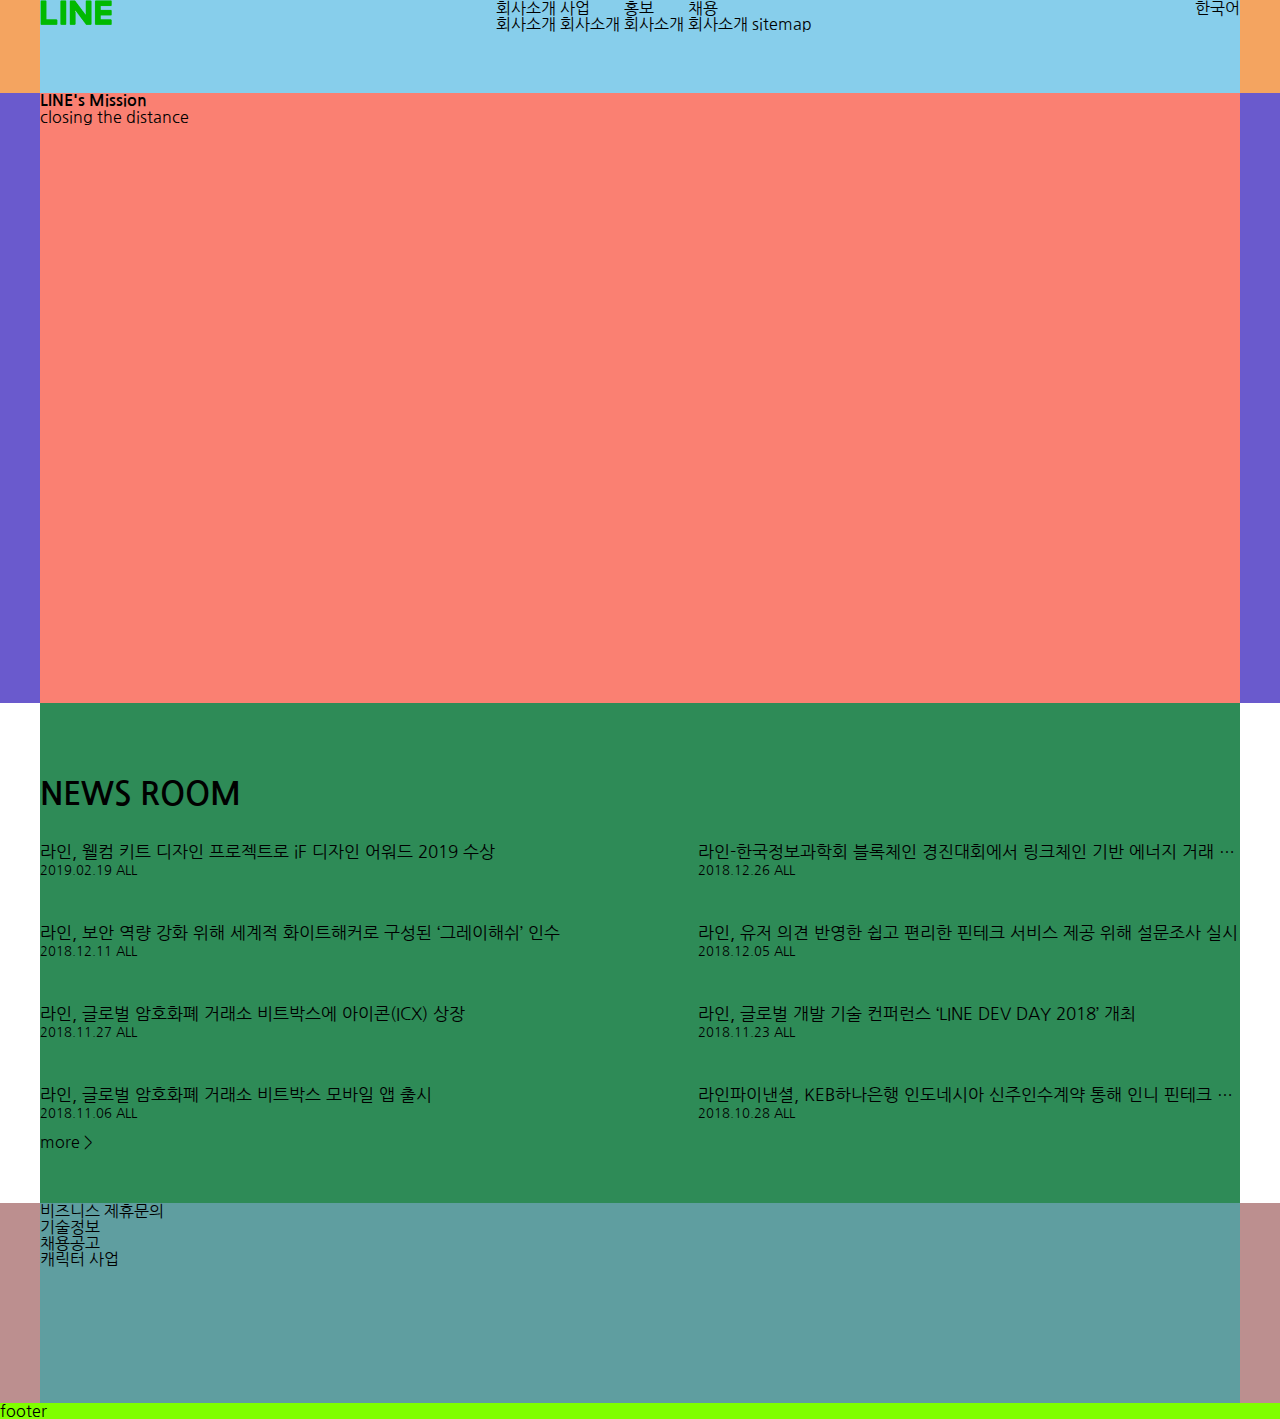
==== index.html @ 339bcdb7 "feat: new line" ====
<!DOCTYPE html>
<html lang="en">

<head>
    <meta charset="UTF-8" />
    <link rel="stylesheet" href="/day2/css/index.css">
    <link href="https://fonts.googleapis.com/css?family=Nanum+Gothic" rel="stylesheet">
    <title>LINE Plus Corporation</title>
</head>

<body>
    <div class="container">
        <!-- header -->
        <header class="header_bg">
            <div class="header_center">
                <!-- logo -->
                <h1 class="logo">
                    <a href="https://linepluscorp.com/"><img src="/day2/images/LINE.png" alt="Line's logo"
                            class="logo"></a>
                </h1>
                <!-- lang -->
                <ul class="lang">
                    <li>한국어</li>
                </ul>
                <!-- navigation -->
                <nav class="navigation">
                    <h2 class="readable_hidden">메인메뉴</h2>
                    <ul class="menu">
                        <li class="menu_item">
                            <a href="" class="menu_item_text">회사소개</a>
                            <ul>
                                <li>
                                    <a href="">회사소개</a>
                                </li>
                            </ul>
                        </li>
                        <li class="menu_item">
                            <a href="" class="menu_item_text">사업</a>
                            <ul>
                                <li>
                                    <a href="">회사소개</a>
                                </li>
                            </ul>
                        </li>
                        <li class="menu_item">
                            <a href="" class="menu_item_text">홍보</a>
                            <ul>
                                <li>
                                    <a href="">회사소개</a>
                                </li>
                            </ul>
                        </li>
                        <li class="menu_item">
                            <a href="" class="menu_item_text">채용</a>
                            <ul>
                                <li>
                                    <a href="">회사소개</a>
                                </li>
                            </ul>
                        </li>
                        <!-- navigation list end -->
                        <li class="menu_item">
                            <a href="" class="sitemap">sitemap</a>
                        </li>
                    </ul>
                </nav>
            </div>
        </header>
        <!-- header end -->

        <!-- slogan -->
        <div class="slogan_bg">
            <div class="slogan">
                <h2><a href="#">LINE's Mission</a></h2>
                <p>closing the distance</p>
            </div>
        </div>
        <!-- slogan-end -->

        <!-- section -->
        <section class="main_section">
            <h2 class="main_section_title">NEWS ROOM</h2>
            <ul class="main_section_text">
                <li>
                    <a href="#">
                        <p class="main_section_text_title">
                            라인, 웰컴 키트 디자인 프로젝트로 iF
                            디자인 어워드 2019 수상
                        </p>
                        <time>2019.02.19</time>
                        <span>ALL</span>
                    </a>
                </li>
                <li>
                    <a href="#">
                        <p class="main_section_text_title">
                            라인-한국정보과학회 블록체인
                            경진대회에서 링크체인 기반 에너지 거래
                            플랫폼 선보인 EVlock팀 우승
                        </p>
                        <time>2018.12.26</time>
                        <span>ALL</span>
                    </a>
                </li>
                <li>
                    <a href="#">
                        <p class="main_section_text_title">
                            라인, 보안 역량 강화 위해 세계적
                            화이트해커로 구성된 ‘그레이해쉬’ 인수
                        </p>
                        <time>2018.12.11</time>
                        <span>ALL</span>
                    </a>
                </li>
                <li>
                    <a href="#">
                        <p class="main_section_text_title">
                            라인, 유저 의견 반영한 쉽고 편리한
                            핀테크 서비스 제공 위해 설문조사 실시
                        </p>
                        <time>2018.12.05</time>
                        <span>ALL</span>
                    </a>
                </li>
                <li>
                    <a href="#">
                        <p class="main_section_text_title">
                            라인, 글로벌 암호화폐 거래소 비트박스에
                            아이콘(ICX) 상장
                        </p>
                        <time>2018.11.27</time>
                        <span>ALL</span>
                    </a>
                </li>
                <li>
                    <a href="#">
                        <p class="main_section_text_title">
                            라인, 글로벌 개발 기술 컨퍼런스 ‘LINE
                            DEV DAY 2018’ 개최
                        </p>
                        <time>2018.11.23</time>
                        <span>ALL</span>
                    </a>
                </li>
                <li>
                    <a href="#">
                        <p class="main_section_text_title">
                            라인, 글로벌 암호화폐 거래소 비트박스
                            모바일 앱 출시
                        </p>
                        <time>2018.11.06</time>
                        <span>ALL</span>
                    </a>
                </li>
                <li>
                    <a href="#">
                        <p class="main_section_text_title">
                            라인파이낸셜, KEB하나은행 인도네시아
                            신주인수계약 통해 인니 핀테크 사업
                            본격화
                        </p>
                        <time>2018.10.28</time>
                        <span>ALL</span>
                    </a>
                </li>
            </ul>
            <a href="" class="main_section_btn">more ></a>
        </section>
        <!-- section end -->

        <!-- sub section -->
        <section class="sub_section_bg">
            <ul class="sub_section">
                <li>
                    <ul class="sub_section-1">
                        <li class="sub_section-1-title">비즈니스 제휴문의</li>
                    </ul>
                </li>
                <li>
                    <ul class="sub_section-1">
                        <li class="sub_section-1-title">기술정보</li>
                    </ul>
                </li>
                <li>
                    <ul class="sub_section-1">
                        <li class="sub_section-1-title">채용공고</li>
                    </ul>
                </li>
                <li>
                    <ul class="sub_section-1">
                        <li class="sub_section-1-title">캐릭터 사업</li>
                    </ul>
                </li>
            </ul>
        </section>
        <!-- sub section end -->
    </div>

</body>
<footer class="footer_bg">
    footer
</footer>

</html>
---- day2/css/index.css ----
/* css 초기화 */
html {
    font-size: 10px;
}

a {
    text-decoration: none;
    color: black;
}


html,
body,
div,
span,
applet,
object,
iframe,
h1,
h2,
h3,
h4,
h5,
h6,
p,
blockquote,
pre,
a,
abbr,
acronym,
address,
big,
cite,
code,
del,
dfn,
em,
img,
ins,
kbd,
q,
s,
samp,
small,
strike,
strong,
sub,
sup,
tt,
var,
b,
u,
i,
center,
dl,
dt,
dd,
ol,
ul,
li,
fieldset,
form,
label,
legend,
table,
caption,
tbody,
tfoot,
thead,
tr,
th,
td,
article,
aside,
canvas,
details,
embed,
figure,
figcaption,
footer,
header,
hgroup,
menu,
nav,
output,
ruby,
section,
summary,
time,
mark,
audio,
video {
    margin: 0;
    padding: 0;
    border: 0;
    font-size: 100%;
    font-family: 'Nanum Gothic', sans-serif;
    vertical-align: baseline;
}

/* HTML5 display-role reset for older browsers */
article,
aside,
details,
figcaption,
figure,
footer,
header,
hgroup,
menu,
nav,
section {
    display: block;
}

body {
    line-height: 1;
}

ol,
ul {
    list-style: none;
}

blockquote,
q {
    quotes: none;
}

blockquote:before,
blockquote:after,
q:before,
q:after {
    content: "";
    content: none;
}

table {
    border-collapse: collapse;
    border-spacing: 0;
}

/* css 초기화 끝 */


.readable_hidden {
    position: absolute;
    width: 1px;
    height: 1px;
    overflow: hidden;
    margin: -1px;
    clip: rect(0, 0, 0, 0);
}

.header_center,
.slogan,
.main_section,
.sub_section {
    width: 1200px;
    margin: 0 auto;
}

/* header */
.header_bg {
    background-color: sandybrown;
}

.header_center {
    background-color: skyblue;
    height: 93px;
    display: flex;
    justify-content: space-between;
}

.logo {
    width: 72px;
    height: 25px;
    top: 33px;
    right: 391px;
}

.lang {
    order: 2;
}

.navigation {
    order: 1;
}

.menu_item {
    display: inline-block;
}

/* slogan */
.slogan_bg {
    background-color: slateblue;
}

.slogan {
    background-color: salmon;
    height: 610px;
}

/* main section */
.main_section {
    background-color: seagreen;
    height: 500px;
    padding: 75px 0;
    box-sizing: border-box;
}

.sub_section_bg {
    background-color: rosybrown;
}

.main_section_title {
    font-size: 2rem;
}

.main_section_text {
    display: flex;
    flex-wrap: wrap;
    justify-content: space-between;
    /* order: 2; */
}

.main_section_text li a {
    display: block;
    height: 47px;
}

.main_section_btn {
    /* order: 1; */
}

.main_section_text_title {
    font-size: 1.089rem;
    width: 542px;
    margin-top: 34px;
    white-space: nowrap;
    overflow: hidden;
    text-overflow: ellipsis;
}

.main_section_text_title~time,
.main_section_text_title~span {
    font-size: 0.825rem;
}

/* sub section */
.sub_section {
    height: 200px;
    background-color: cadetblue;
}

/* footer */
.footer_bg {
    background-color: chartreuse;
}
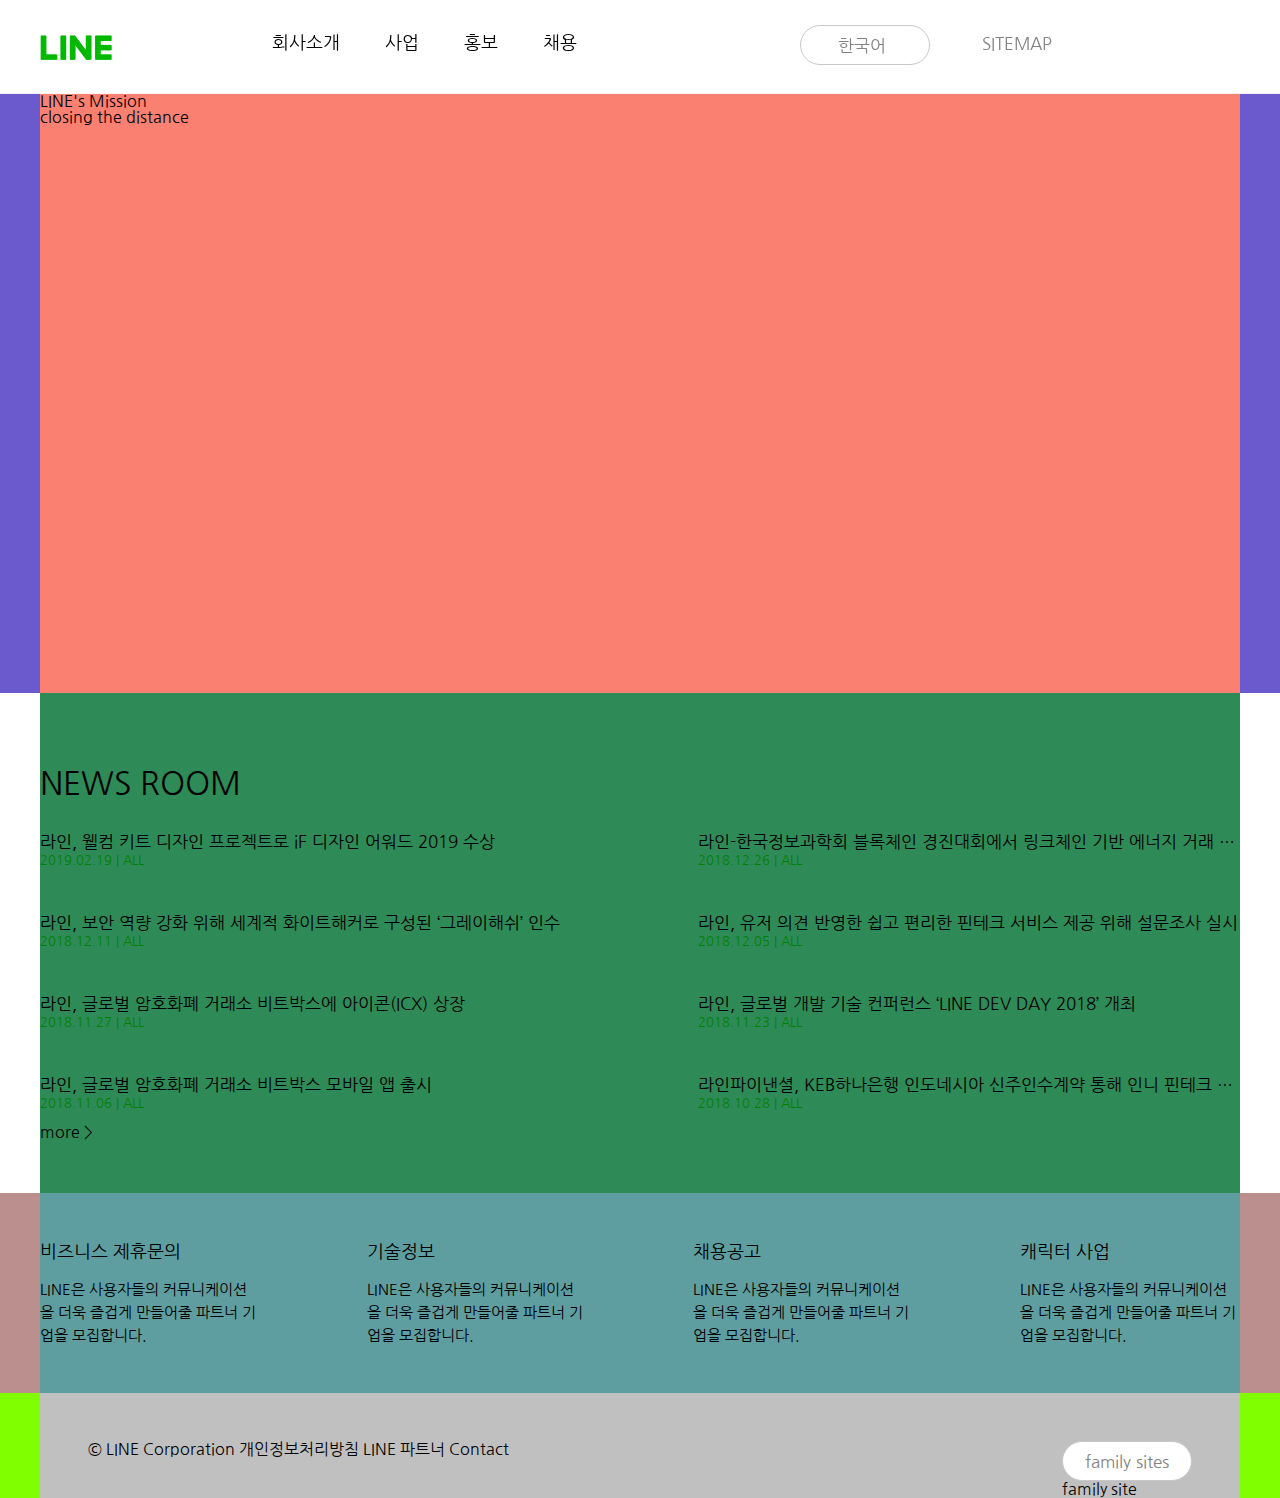
==== commit b6685811: "feat: 190410 homework" ====
--- a/index.html
+++ b/index.html
@@ -3,8 +3,10 @@
 
 <head>
     <meta charset="UTF-8" />
-    <link rel="stylesheet" href="/day2/css/index.css">
-    <link href="https://fonts.googleapis.com/css?family=Nanum+Gothic" rel="stylesheet">
+    <link rel="stylesheet" href="/day2/css/index.css" />
+    <link href="https://fonts.googleapis.com/css?family=Nanum+Gothic" rel="stylesheet" />
+    <script src="/day2/js/jquery.min.js" defer></script>
+    <script type="text/javascript" src="/day2/js/main.js" defer></script>
     <title>LINE Plus Corporation</title>
 </head>
 
@@ -15,52 +17,89 @@
             <div class="header_center">
                 <!-- logo -->
                 <h1 class="logo">
-                    <a href="https://linepluscorp.com/"><img src="/day2/images/LINE.png" alt="Line's logo"
-                            class="logo"></a>
+                    <a href="https://linepluscorp.com/"><img src="/day2/images/LINE.png" alt="Line" class="logo" /></a>
                 </h1>
                 <!-- lang -->
-                <ul class="lang">
-                    <li>한국어</li>
-                </ul>
+                <div class="lang">
+                    <button type="button" class="select_lang">한국어 </button>
+                    <ul class="lang_list lang_act">
+                        <li><a href="#">English</a></li>
+                        <li><a href="#">日本語</a></li>
+                        <li><a href="#">한국어</a></li>
+                        <li><a href="#">中文(繁體)</a></li>
+                        <li><a href="#">中文(简体)</a></li>
+                        <li><a href="#">ภาษาไทย</a></li>
+                    </ul>
+                </div>
                 <!-- navigation -->
                 <nav class="navigation">
                     <h2 class="readable_hidden">메인메뉴</h2>
                     <ul class="menu">
                         <li class="menu_item">
-                            <a href="" class="menu_item_text">회사소개</a>
-                            <ul>
-                                <li>
-                                    <a href="">회사소개</a>
-                                </li>
-                            </ul>
-                        </li>
-                        <li class="menu_item">
-                            <a href="" class="menu_item_text">사업</a>
-                            <ul>
-                                <li>
-                                    <a href="">회사소개</a>
-                                </li>
-                            </ul>
-                        </li>
-                        <li class="menu_item">
-                            <a href="" class="menu_item_text">홍보</a>
-                            <ul>
-                                <li>
-                                    <a href="">회사소개</a>
-                                </li>
-                            </ul>
-                        </li>
-                        <li class="menu_item">
-                            <a href="" class="menu_item_text">채용</a>
-                            <ul>
-                                <li>
-                                    <a href="">회사소개</a>
+                            <a href="#" class="menu_item_title">회사소개</a>
+                            <ul class=" menu_item_list">
+                                <li>
+                                    <a href="#">회사소개</a>
+                                </li>
+                                <li>
+                                    <a href="#">LINE's Mission</a>
+
+                                    <ul class="menu_item_mission">
+                                        <li><a href="#">MISSION</a></li>
+                                        <li><a href="#">LINE STYLE</a></li>
+                                        <li><a href="#">LINE CODE</a></li>
+                                    </ul>
+                                </li>
+                                <li>
+                                    <a href="#">LINE그룹 행동 규범</a>
+                                </li>
+                                <li>
+                                    <a href="#">Contact</a>
+                                </li>
+                                <li>
+                                    <a href="#">LINE 로고 사용 가이드</a>
+                                </li>
+                            </ul>
+                        </li>
+                        <li class="menu_item">
+                            <a href="" class="menu_item_title">사업</a>
+                            <ul class="menu_item_list">
+                                <li>
+                                    <a href="">서비스</a>
+                                </li>
+                                <li>
+                                    <a href="">캐릭터 사업</a>
+                                </li>
+                            </ul>
+                        </li>
+                        <li class="menu_item">
+                            <a href="" class="menu_item_title">홍보</a>
+                            <ul class="menu_item_list">
+                                <li>
+                                    <a href="">Global News</a>
+                                </li>
+                                <li>
+                                    <a href="">기사 및 보도자료</a>
+                                </li>
+                                <li>
+                                    <a href="">Blog & SNS</a>
+                                </li>
+                            </ul>
+                        </li>
+                        <li class="menu_item">
+                            <a href="" class="menu_item_title">채용</a>
+                            <ul class="menu_item_list">
+                                <li>
+                                    <a href="">일과 사람</a>
+                                </li>
+                                <li>
+                                    <a href="">채용공고</a>
                                 </li>
                             </ul>
                         </li>
                         <!-- navigation list end -->
-                        <li class="menu_item">
-                            <a href="" class="sitemap">sitemap</a>
+                        <li class="menu_item sitemap">
+                            <a href="" class="">SITEMAP</a>
                         </li>
                     </ul>
                 </nav>
@@ -70,10 +109,11 @@
 
         <!-- slogan -->
         <div class="slogan_bg">
-            <div class="slogan">
+            <!-- <iframe src="" frameborder="0"></iframe> -->
+            <section class="slogan">
                 <h2><a href="#">LINE's Mission</a></h2>
                 <p>closing the distance</p>
-            </div>
+            </section>
         </div>
         <!-- slogan-end -->
 
@@ -84,42 +124,42 @@
                 <li>
                     <a href="#">
                         <p class="main_section_text_title">
-                            라인, 웰컴 키트 디자인 프로젝트로 iF
-                            디자인 어워드 2019 수상
+                            라인, 웰컴 키트 디자인 프로젝트로 iF 디자인
+                            어워드 2019 수상
                         </p>
                         <time>2019.02.19</time>
-                        <span>ALL</span>
-                    </a>
-                </li>
-                <li>
-                    <a href="#">
-                        <p class="main_section_text_title">
-                            라인-한국정보과학회 블록체인
-                            경진대회에서 링크체인 기반 에너지 거래
-                            플랫폼 선보인 EVlock팀 우승
+                        <b>ALL</b>
+                    </a>
+                </li>
+                <li>
+                    <a href="#">
+                        <p class="main_section_text_title">
+                            라인-한국정보과학회 블록체인 경진대회에서
+                            링크체인 기반 에너지 거래 플랫폼 선보인 EVlock팀
+                            우승
                         </p>
                         <time>2018.12.26</time>
-                        <span>ALL</span>
-                    </a>
-                </li>
-                <li>
-                    <a href="#">
-                        <p class="main_section_text_title">
-                            라인, 보안 역량 강화 위해 세계적
-                            화이트해커로 구성된 ‘그레이해쉬’ 인수
+                        <b>ALL</b>
+                    </a>
+                </li>
+                <li>
+                    <a href="#">
+                        <p class="main_section_text_title">
+                            라인, 보안 역량 강화 위해 세계적 화이트해커로
+                            구성된 ‘그레이해쉬’ 인수
                         </p>
                         <time>2018.12.11</time>
-                        <span>ALL</span>
-                    </a>
-                </li>
-                <li>
-                    <a href="#">
-                        <p class="main_section_text_title">
-                            라인, 유저 의견 반영한 쉽고 편리한
-                            핀테크 서비스 제공 위해 설문조사 실시
+                        <b>ALL</b>
+                    </a>
+                </li>
+                <li>
+                    <a href="#">
+                        <p class="main_section_text_title">
+                            라인, 유저 의견 반영한 쉽고 편리한 핀테크 서비스
+                            제공 위해 설문조사 실시
                         </p>
                         <time>2018.12.05</time>
-                        <span>ALL</span>
+                        <b>ALL</b>
                     </a>
                 </li>
                 <li>
@@ -129,76 +169,96 @@
                             아이콘(ICX) 상장
                         </p>
                         <time>2018.11.27</time>
-                        <span>ALL</span>
-                    </a>
-                </li>
-                <li>
-                    <a href="#">
-                        <p class="main_section_text_title">
-                            라인, 글로벌 개발 기술 컨퍼런스 ‘LINE
-                            DEV DAY 2018’ 개최
+                        <b>ALL</b>
+                    </a>
+                </li>
+                <li>
+                    <a href="#">
+                        <p class="main_section_text_title">
+                            라인, 글로벌 개발 기술 컨퍼런스 ‘LINE DEV DAY
+                            2018’ 개최
                         </p>
                         <time>2018.11.23</time>
-                        <span>ALL</span>
-                    </a>
-                </li>
-                <li>
-                    <a href="#">
-                        <p class="main_section_text_title">
-                            라인, 글로벌 암호화폐 거래소 비트박스
-                            모바일 앱 출시
+                        <b>ALL</b>
+                    </a>
+                </li>
+                <li>
+                    <a href="#">
+                        <p class="main_section_text_title">
+                            라인, 글로벌 암호화폐 거래소 비트박스 모바일 앱
+                            출시
                         </p>
                         <time>2018.11.06</time>
-                        <span>ALL</span>
+                        <b>ALL</b>
                     </a>
                 </li>
                 <li>
                     <a href="#">
                         <p class="main_section_text_title">
                             라인파이낸셜, KEB하나은행 인도네시아
-                            신주인수계약 통해 인니 핀테크 사업
-                            본격화
+                            신주인수계약 통해 인니 핀테크 사업 본격화
                         </p>
                         <time>2018.10.28</time>
-                        <span>ALL</span>
+                        <b>ALL</b>
                     </a>
                 </li>
             </ul>
-            <a href="" class="main_section_btn">more ></a>
+            <a href="#" class="main_section_btn">more &gt;</a>
         </section>
         <!-- section end -->
 
         <!-- sub section -->
         <section class="sub_section_bg">
-            <ul class="sub_section">
-                <li>
-                    <ul class="sub_section-1">
-                        <li class="sub_section-1-title">비즈니스 제휴문의</li>
-                    </ul>
-                </li>
-                <li>
-                    <ul class="sub_section-1">
-                        <li class="sub_section-1-title">기술정보</li>
-                    </ul>
-                </li>
-                <li>
-                    <ul class="sub_section-1">
-                        <li class="sub_section-1-title">채용공고</li>
-                    </ul>
-                </li>
-                <li>
-                    <ul class="sub_section-1">
-                        <li class="sub_section-1-title">캐릭터 사업</li>
-                    </ul>
-                </li>
-            </ul>
+            <h2 class="readable_hidden">line's sub main 4 parts</h2>
+            <dl class="sub_section">
+                <a href="#" class="sub_section_link">
+                    <dt class="sub_section-title">비즈니스 제휴문의</dt>
+                    <dd class="sub_section-text">
+                        LINE은 사용자들의 커뮤니케이션을 더욱 즐겁게
+                        만들어줄 파트너 기업을 모집합니다.
+                    </dd>
+                </a>
+                <a href="#" class="sub_section_link">
+                    <dt class="sub_section-title">기술정보</dt>
+                    <dd class="sub_section-text">
+                        LINE은 사용자들의 커뮤니케이션을 더욱 즐겁게
+                        만들어줄 파트너 기업을 모집합니다.
+                    </dd>
+                </a>
+                <a href="#" class="sub_section_link">
+                    <dt class="sub_section-title">채용공고</dt>
+                    <dd class="sub_section-text">
+                        LINE은 사용자들의 커뮤니케이션을 더욱 즐겁게
+                        만들어줄 파트너 기업을 모집합니다.
+                    </dd>
+                </a>
+                <a href="#" class="sub_section_link">
+                    <dt class="sub_section-title">캐릭터 사업</dt>
+                    <dd class="sub_section-text">
+                        LINE은 사용자들의 커뮤니케이션을 더욱 즐겁게
+                        만들어줄 파트너 기업을 모집합니다.
+                    </dd>
+                </a>
+            </dl>
         </section>
         <!-- sub section end -->
     </div>
-
 </body>
 <footer class="footer_bg">
-    footer
+    <div class="footer">
+        <small>&copy; LINE Corporation</small>
+        <ul class="footer_list">
+            <li><a href="#">개인정보처리방침</a></li>
+            <li><a href="#">LINE 파트너</a></li>
+            <li><a href="#">Contact</a></li>
+        </ul>
+        <div class="family-sites">
+            <button class="select_lang">family sites</button>
+            <ul>
+                <li><a href="#">family site</a></li>
+            </ul>
+        </div>
+    </div>
 </footer>
 
 </html>--- a/day2/css/index.css
+++ b/day2/css/index.css
@@ -7,7 +7,6 @@
     text-decoration: none;
     color: black;
 }
-
 
 html,
 body,
@@ -28,6 +27,7 @@
 a,
 abbr,
 acronym,
+button,
 address,
 big,
 cite,
@@ -94,7 +94,8 @@
     padding: 0;
     border: 0;
     font-size: 100%;
-    font-family: 'Nanum Gothic', sans-serif;
+    font: inherit;
+    font-family: "Nanum Gothic", sans-serif;
     vertical-align: baseline;
 }
 
@@ -142,7 +143,6 @@
 
 /* css 초기화 끝 */
 
-
 .readable_hidden {
     position: absolute;
     width: 1px;
@@ -155,58 +155,157 @@
 .header_center,
 .slogan,
 .main_section,
-.sub_section {
+.sub_section,
+.footer {
     width: 1200px;
     margin: 0 auto;
+    box-sizing: border-box;
 }
 
 /* header */
 .header_bg {
-    background-color: sandybrown;
-}
-
+    background: rgba(255, 255, 255, 0.9);
+    width: 100%;
+    position: fixed;
+    top: 0;
+}
 .header_center {
-    background-color: skyblue;
+    /* background-color: skyblue; */
+    padding: 35px 0;
     height: 93px;
-    display: flex;
-    justify-content: space-between;
-}
-
+    /* position: relative; */
+}
+.header_center::after {
+    content: "";
+    display: block;
+    clear: both;
+}
 .logo {
     width: 72px;
     height: 25px;
-    top: 33px;
-    right: 391px;
-}
-
+    float: left;
+}
+
+.navigation {
+    /* background-color: pink; */
+    margin-left: 160px;
+    width: 780px;
+    float: left;
+}
+.menu {
+    /* background-color: cornflowerblue; */
+    font-size: 0rem;
+}
+
+.menu_item {
+    /* background-color: greenyellow; */
+    display: inline-block;
+    font-size: 1.1rem;
+}
+
+.menu_item_title {
+    /* background-color: gold; */
+    padding: 0 45px 41px 0;
+    display: inline-block;
+}
+
+.menu_item_list {
+    background-color: hsla(0, 0%, 94%, 0.95);
+    position: absolute;
+    left: 0;
+    padding: 32px 0 32px 500px;
+    width: 100%;
+    font-size: 1rem;
+    display: none;
+    /* visibility: hidden; */
+}
+.menu_act {
+    /* visibility: visible; */
+}
+
+.menu_item_list li {
+    display: inline-block;
+    padding-right: 20px;
+    vertical-align: top;
+}
+
+.menu_item_mission li {
+    /* background-color: red; */
+    display: block;
+    padding-top: 1rem;
+}
+
+.sitemap {
+    float: right;
+    color: #adadad;
+}
 .lang {
-    order: 2;
-}
-
-.navigation {
-    order: 1;
-}
-
-.menu_item {
-    display: inline-block;
-}
-
+    /* background-color: teal; */
+    position: absolute;
+    top: 25px;
+    right: 350px;
+}
+.lang_list {
+    background-color: white;
+    width: 130px;
+    border-radius: 25px;
+    padding-bottom: 13px;
+    border: 1px solid #c8c8c8;
+}
+.lang_act {
+    display: none;
+}
+.select_lang {
+    width: 130px;
+    height: 40px;
+    background-color: white;
+    border: 1px solid #c8c8c8;
+    border-radius: 25px;
+}
+.select_lang::after {
+    content: "";
+    display: inline-block;
+    border-left: 1px solid;
+}
+.lang_list li {
+    /* background-color: pink; */
+    padding: 15px 20px 0 20px;
+    font-size: 0.9rem;
+}
+.select_lang,
+.lang_list li a,
+.sitemap a {
+    color: #838383;
+    font-size: 1.0625rem;
+}
 /* slogan */
 .slogan_bg {
     background-color: slateblue;
+    height: 600px;
+    margin-top: 93px;
 }
 
 .slogan {
     background-color: salmon;
     height: 610px;
 }
+
+/* iframe {
+    position: fixed;
+    top: 0;
+    left: 0;
+    min-width: 100%;
+    min-height: 100%;
+    width: auto;
+    height: auto;
+    z-index: 1;
+} */
 
 /* main section */
 .main_section {
     background-color: seagreen;
     height: 500px;
     padding: 75px 0;
-    box-sizing: border-box;
 }
 
 .sub_section_bg {
@@ -221,16 +320,11 @@
     display: flex;
     flex-wrap: wrap;
     justify-content: space-between;
-    /* order: 2; */
 }
 
 .main_section_text li a {
     display: block;
     height: 47px;
-}
-
-.main_section_btn {
-    /* order: 1; */
 }
 
 .main_section_text_title {
@@ -242,18 +336,60 @@
     text-overflow: ellipsis;
 }
 
-.main_section_text_title~time,
-.main_section_text_title~span {
+.main_section_text_title ~ time,
+.main_section_text_title ~ b {
+    color: green;
     font-size: 0.825rem;
+}
+
+.main_section_text_title ~ time::after {
+    content: " | ";
+}
+
+.main_section_btn {
+    position: absolute;
 }
 
 /* sub section */
 .sub_section {
     height: 200px;
+    padding: 50px 0;
     background-color: cadetblue;
+    display: flex;
+    justify-content: space-between;
+}
+
+.sub_section_link {
+    width: 220px;
+    display: inline-block;
+}
+
+.sub_section-title {
+    font-size: 1.15rem;
+}
+
+.sub_section-text {
+    font-size: 0.9375rem;
+    line-height: 23px;
+    margin-top: 17px;
 }
 
 /* footer */
 .footer_bg {
     background-color: chartreuse;
-}+}
+
+.footer {
+    background-color: silver;
+    height: 105px;
+    padding: 48px;
+}
+
+.footer_list,
+.footer_list li {
+    display: inline-block;
+}
+
+.family-sites {
+    float: right;
+}
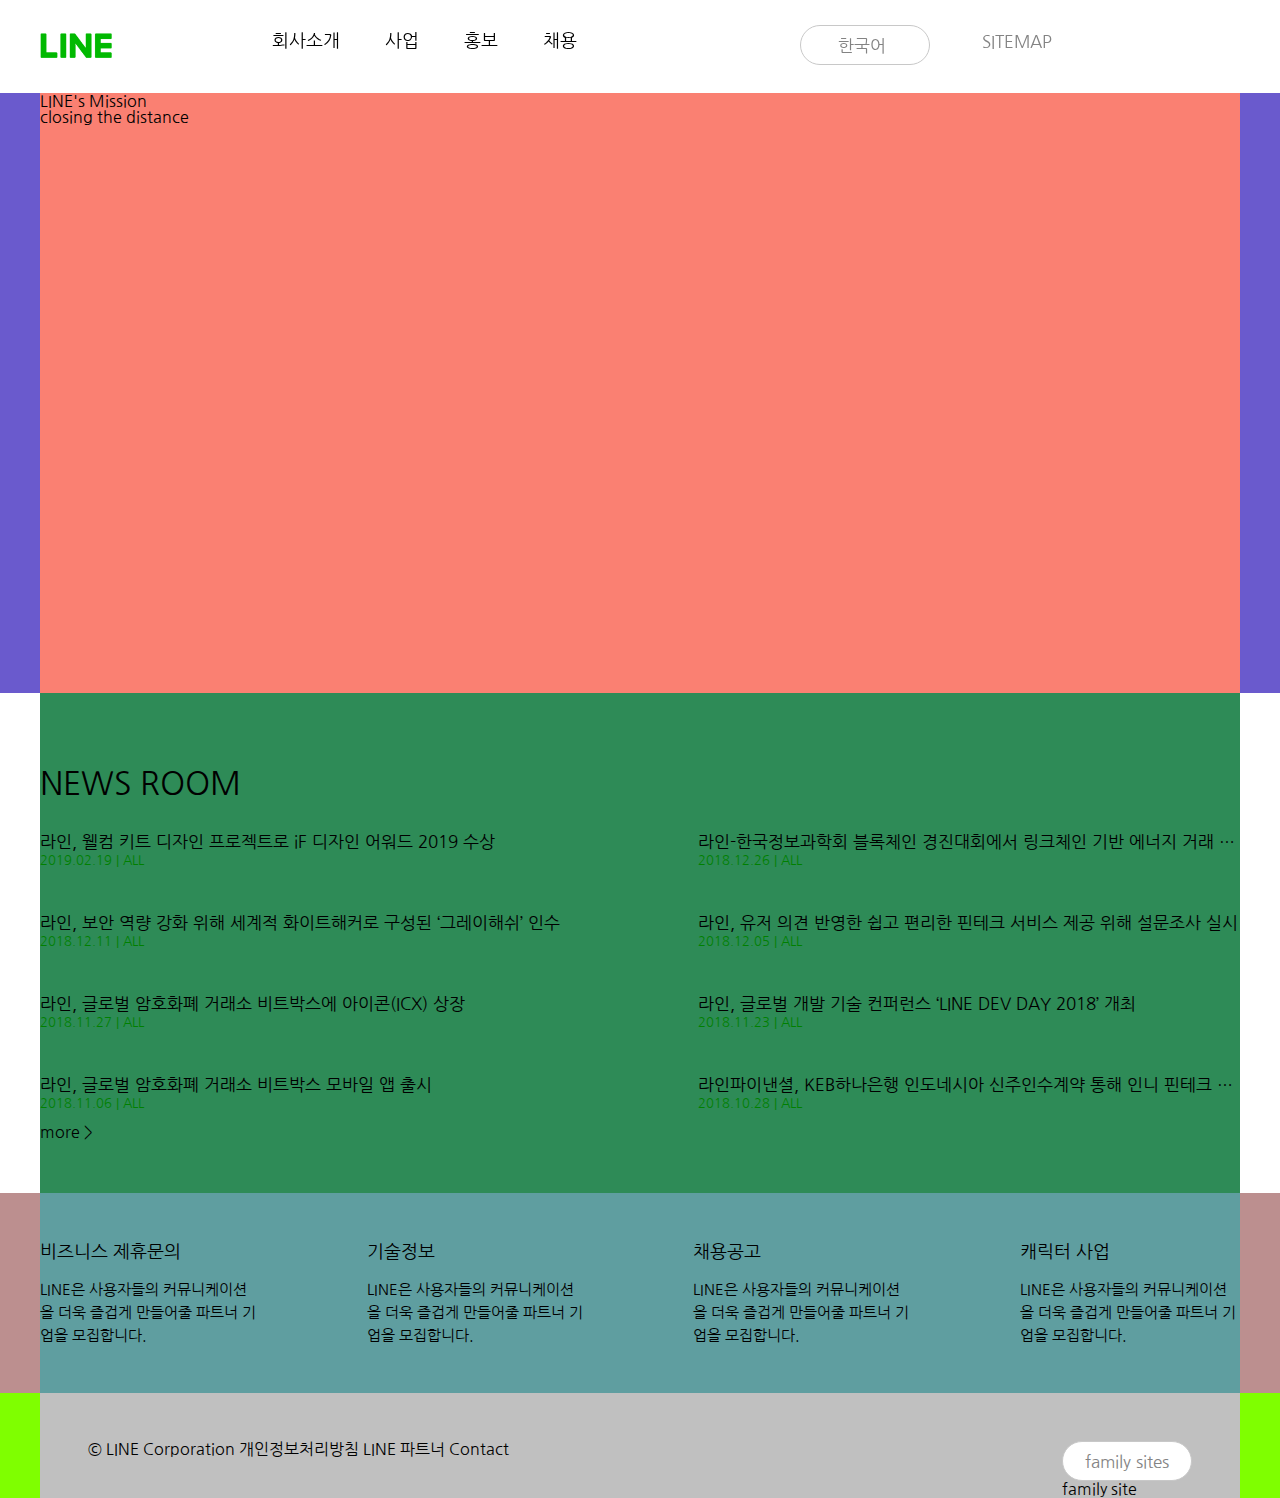
==== commit 0cd7b675: "Feat : 190411_ homework modified Add  div background to sub menu" ====
--- a/index.html
+++ b/index.html
@@ -37,65 +37,73 @@
                     <ul class="menu">
                         <li class="menu_item">
                             <a href="#" class="menu_item_title">회사소개</a>
-                            <ul class=" menu_item_list">
-                                <li>
-                                    <a href="#">회사소개</a>
-                                </li>
-                                <li>
-                                    <a href="#">LINE's Mission</a>
-
-                                    <ul class="menu_item_mission">
-                                        <li><a href="#">MISSION</a></li>
-                                        <li><a href="#">LINE STYLE</a></li>
-                                        <li><a href="#">LINE CODE</a></li>
-                                    </ul>
-                                </li>
-                                <li>
-                                    <a href="#">LINE그룹 행동 규범</a>
-                                </li>
-                                <li>
-                                    <a href="#">Contact</a>
-                                </li>
-                                <li>
-                                    <a href="#">LINE 로고 사용 가이드</a>
-                                </li>
-                            </ul>
+                            <div class="menu_item_list_bg menu_act">
+                                <ul class=" menu_item_list">
+                                    <li>
+                                        <a href="#">회사소개</a>
+                                    </li>
+                                    <li>
+                                        <a href="#">LINE's Mission</a>
+
+                                        <ul class="menu_item_mission">
+                                            <li><a href="#">MISSION</a></li>
+                                            <li><a href="#">LINE STYLE</a></li>
+                                            <li><a href="#">LINE CODE</a></li>
+                                        </ul>
+                                    </li>
+                                    <li>
+                                        <a href="#">LINE그룹 행동 규범</a>
+                                    </li>
+                                    <li>
+                                        <a href="#">Contact</a>
+                                    </li>
+                                    <li>
+                                        <a href="#">LINE 로고 사용 가이드</a>
+                                    </li>
+                                </ul>
+                            </div>
                         </li>
                         <li class="menu_item">
                             <a href="" class="menu_item_title">사업</a>
-                            <ul class="menu_item_list">
-                                <li>
-                                    <a href="">서비스</a>
-                                </li>
-                                <li>
-                                    <a href="">캐릭터 사업</a>
-                                </li>
-                            </ul>
+                            <div class="menu_item_list_bg ">
+                                <ul class="menu_item_list">
+                                    <li>
+                                        <a href="">서비스</a>
+                                    </li>
+                                    <li>
+                                        <a href="">캐릭터 사업</a>
+                                    </li>
+                                </ul>
+                            </div>
                         </li>
                         <li class="menu_item">
                             <a href="" class="menu_item_title">홍보</a>
-                            <ul class="menu_item_list">
-                                <li>
-                                    <a href="">Global News</a>
-                                </li>
-                                <li>
-                                    <a href="">기사 및 보도자료</a>
-                                </li>
-                                <li>
-                                    <a href="">Blog & SNS</a>
-                                </li>
-                            </ul>
+                            <div class="menu_item_list_bg ">
+                                <ul class="menu_item_list">
+                                    <li>
+                                        <a href="">Global News</a>
+                                    </li>
+                                    <li>
+                                        <a href="">기사 및 보도자료</a>
+                                    </li>
+                                    <li>
+                                        <a href="">Blog & SNS</a>
+                                    </li>
+                                </ul>
+                            </div>
                         </li>
                         <li class="menu_item">
                             <a href="" class="menu_item_title">채용</a>
-                            <ul class="menu_item_list">
-                                <li>
-                                    <a href="">일과 사람</a>
-                                </li>
-                                <li>
-                                    <a href="">채용공고</a>
-                                </li>
-                            </ul>
+                            <div class="menu_item_list_bg ">
+                                <ul class="menu_item_list">
+                                    <li>
+                                        <a href="">일과 사람</a>
+                                    </li>
+                                    <li>
+                                        <a href="">채용공고</a>
+                                    </li>
+                                </ul>
+                            </div>
                         </li>
                         <!-- navigation list end -->
                         <li class="menu_item sitemap">
--- a/day2/css/index.css
+++ b/day2/css/index.css
@@ -153,6 +153,7 @@
 }
 
 .header_center,
+.menu_item_list,
 .slogan,
 .main_section,
 .sub_section,
@@ -171,7 +172,7 @@
 }
 .header_center {
     /* background-color: skyblue; */
-    padding: 35px 0;
+    padding: 33px 0;
     height: 93px;
     /* position: relative; */
 }
@@ -206,39 +207,46 @@
 .menu_item_title {
     /* background-color: gold; */
     padding: 0 45px 41px 0;
-    display: inline-block;
-}
-
-.menu_item_list {
+    display: block;
+}
+.menu_item_list_bg {
+    /* background: pink; */
     background-color: hsla(0, 0%, 94%, 0.95);
     position: absolute;
     left: 0;
-    padding: 32px 0 32px 500px;
     width: 100%;
-    font-size: 1rem;
     display: none;
-    /* visibility: hidden; */
+}
+.menu_item:hover .menu_item_list_bg {
+    display: block;
 }
 .menu_act {
-    /* visibility: visible; */
-}
-
-.menu_item_list li {
+    /* display: block; */
+}
+.menu_item_list {
+    /* background: yellow; */
+    padding: 33px 0;
+}
+.menu_item_list > li {
+    /* background: sandybrown; */
+    margin-right: 34px;
     display: inline-block;
-    padding-right: 20px;
     vertical-align: top;
 }
 
-.menu_item_mission li {
-    /* background-color: red; */
-    display: block;
-    padding-top: 1rem;
-}
-
-.sitemap {
+.menu .sitemap {
     float: right;
     color: #adadad;
 }
+.menu_item_mission {
+    margin-top: 13px;
+    line-height: 1.7;
+}
+.menu_item_mission li a {
+    font-size: 0.9rem;
+    color: #838383;
+}
+/* 언어 선택 */
 .lang {
     /* background-color: teal; */
     position: absolute;
